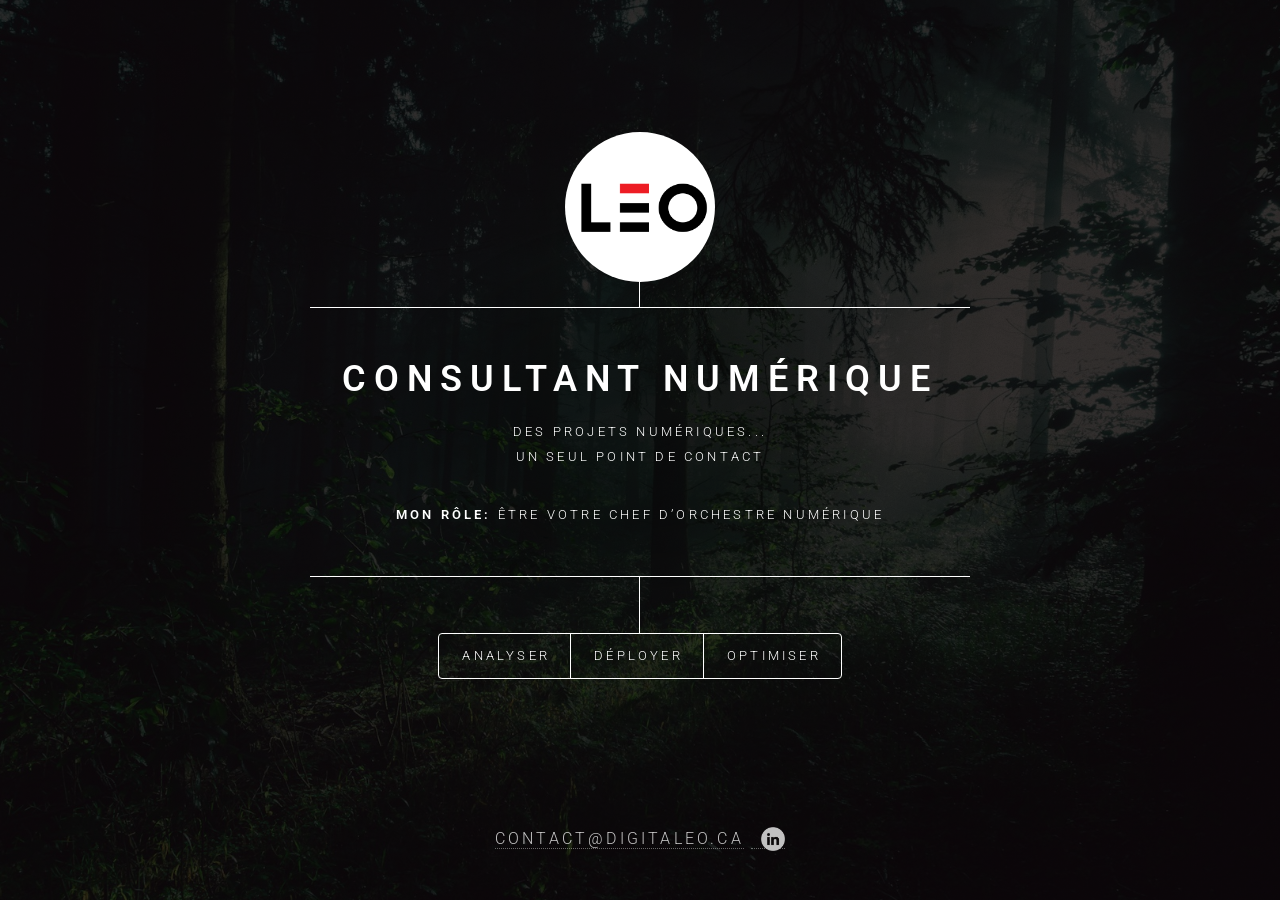
==== index.html @ b38f73e4 "éliminer sections commentées" ====
<!DOCTYPE HTML>
<!--
	Dimension by HTML5 UP
	html5up.net | @ajlkn
	Free for personal and commercial use under the CCA 3.0 license (html5up.net/license)
-->
<html>
	<head>
		<title>Consultant numérique</title>
		<meta charset="utf-8" />
		<meta name="viewport" content="width=device-width, initial-scale=1, user-scalable=no" />
		<link rel="stylesheet" href="assets/css/main.css" />
		<noscript><link rel="stylesheet" href="assets/css/noscript.css" /></noscript>
	</head>
	<body class="is-preload">

		<!-- Wrapper -->
			<div id="wrapper">

				<!-- Header -->
					<header id="header">
						<div class="logo" style="display: flex; justify-content: center; align-items: center;">
							<img src="images/leo4.png" alt="Logo" style="width: 150px; height: 150px; border-radius: 50%; object-fit: contain; background: white; display: block;" />
						</div>
						<div class="content">
							<div class="inner">
								<h1>Consultant numérique</h1>
								<p>Des projets numériques... <br>Un seul point de contact </p>
								<p><strong>Mon rôle:</strong> être votre chef d’orchestre numérique</p>
							</div>
						</div>
						<nav>
							<ul>
								<li><a href="#analyser">Analyser</a></li>
								<li><a href="#deployer">Déployer</a></li>
								<li><a href="#optimiser">Optimiser</a></li>
								
								
								<!--<li><a href="#elements">Elements</a></li>-->
							</ul>
						</nav>
					</header>

				<!-- Main -->
					<div id="main">

						<!-- Intro -->
							<article id="analyser">
								<h2 class="major">Analyser</h2>
								<span class="image main"><img src="images/analyser.jpg" alt="" /></span>
								<h3>Analyser en amont pour être optimal</h3>

									<p>Comprendre vos processus d’affaires, vos objectifs et vos besoins est essentiel. La meilleure solution n’est pas toujours la plus coûteuse ou la plus complexe. Parfois, une approche progressive et stratégique (par phase) est plus efficace, plus optimisée et plus rassurante. 
										<ul>
											<li>Analyser, identifier et comprendre vos besoins</li>
											<li>Rédiger vos processus d’affaires</li>
											<li>Produire un cahier des charges</li>
										</ul>
										<p><strong>En résumé:</strong> travailler en amont et vous accompagner tout au long du développement de votre projet numérique.</p>		
							</article>

						<!-- Work -->
							<article id="deployer">
								<h2 class="major">Déployer</h2>
								<span class="image main"><img src="images/deploy2.jpg" alt="" /></span>
								<h3>Implémenter et déployer pour mieux s'adapter</h3>
								<p>Chaque solution est sélectionnée selon vos besoins et votre budget. Vous restez toujours en contrôle et comprenez chaque étape
									<ul>
										<li>Tester</li>
										<li>Valider</li>
										<li>Implémenter</li>
										<li>Déployer</li>
									</ul>
									<p><strong>En résumé:</strong> aucune zone d’ombre et à la fin du mandat, tout est clair et maîtrisé.</p>
							</article>

						<!-- About -->
							<article id="optimiser">
								<h2 class="major">Optimiser</h2>
								<span class="image main"><img src="images/rouage2.jpg" alt="" /></span>
								<h3>Un suivi et une optimisation continue valent mieux qu’une refonte coûteuse plus tard</h3>
								<p>Pour tirer pleinement parti d’une transformation numérique, celle-ci doit être dynamique et en amélioration continue. Une erreur fréquente est de penser qu’une fois l’implémentation terminée, le travail est fini. En réalité, 80 % du travail est fait, mais les 20 % restants concernent le suivi et l’optimisation des processus.</p>
								<ul>
									<li>Surveiller et ajuster les KPI’S prédéfinis</li>
									<li>Optimiser selon les résultats obtenus</li>
									<li>Assurer une montée en compétence continue</li>
									<li>Maintenir une documentation évolutive et accessible</li>
								</ul>
								<p><strong>En résumé:</strong> optimisez continuellement et vous resterez à jour</p>
							</article>
					</div>

				<!-- Footer -->
					<footer id="footer">
						<p class="copyright">
							<a href="mailto:contact@digitaleo.ca">contact@digitaleo.ca</a>
							<a href="https://www.linkedin.com/in/leonardovenegas/" target="_blank">
								<img src="images/b&w-linkedin-logo.png" alt="LinkedIn" style="height: 24px; margin-left: 10px; vertical-align: middle;">
							</a>
						</p>
					</footer>

			</div>

		<!-- BG -->
			<div id="bg"></div>

		<!-- Scripts -->
			<script src="assets/js/jquery.min.js"></script>
			<script src="assets/js/browser.min.js"></script>
			<script src="assets/js/breakpoints.min.js"></script>
			<script src="assets/js/util.js"></script>
			<script src="assets/js/main.js"></script>

	</body>
</html>
---- assets/css/main.css ----
@import url(fontawesome-all.min.css);
@import url('https://fonts.googleapis.com/css?family=Roboto:300,400,500,700&display=swap');

/*
	Dimension by HTML5 UP
	html5up.net | @ajlkn
	Free for personal and commercial use under the CCA 3.0 license (html5up.net/license)
*/

html, body, div, span, applet, object,
iframe, h1, h2, h3, h4, h5, h6, p, blockquote,
pre, a, abbr, acronym, address, big, cite,
code, del, dfn, em, img, ins, kbd, q, s, samp,
small, strike, strong, sub, sup, tt, var, b,
u, i, center, dl, dt, dd, ol, ul, li, fieldset,
form, label, legend, table, caption, tbody,
tfoot, thead, tr, th, td, article, aside,
canvas, details, embed, figure, figcaption,
footer, header, hgroup, menu, nav, output, ruby,
section, summary, time, mark, audio, video {
	margin: 0;
	padding: 0;
	border: 0;
	font-size: 100%;
	font: inherit;
	vertical-align: baseline;}

article, aside, details, figcaption, figure,
footer, header, hgroup, menu, nav, section {
	display: block;}

body {
	line-height: 1;
}

ol, ul {
	list-style: none;
}

blockquote, q {
	quotes: none;
}

	blockquote:before, blockquote:after, q:before, q:after {
		content: '';
		content: none;
	}

table {
	border-collapse: collapse;
	border-spacing: 0;
}

body {
	-webkit-text-size-adjust: none;
}

mark {
	background-color: transparent;
	color: inherit;
}

input::-moz-focus-inner {
	border: 0;
	padding: 0;
}

input, select, textarea {
	-moz-appearance: none;
	-webkit-appearance: none;
	-ms-appearance: none;
	appearance: none;
}

/* Basic */

	@-ms-viewport {
		width: device-width;
	}

	@media screen and (max-width: 480px) {

		html, body {
			min-width: 320px;
		}

	}

	html {
		box-sizing: border-box;
	}

	*, *:before, *:after {
		box-sizing: inherit;
	}

	body {
		background: #1b1f22;
	}

		body.is-preload *, body.is-preload *:before, body.is-preload *:after {
			-moz-animation: none !important;
			-webkit-animation: none !important;
			-ms-animation: none !important;
			animation: none !important;
			-moz-transition: none !important;
			-webkit-transition: none !important;
			-ms-transition: none !important;
			transition: none !important;
		}

/* Type */

	html {
		font-size: 16pt;
	}

		@media screen and (max-width: 1680px) {

			html {
				font-size: 12pt;
			}

		}

		@media screen and (max-width: 736px) {

			html {
				font-size: 11pt;
			}

		}

		@media screen and (max-width: 360px) {

			html {
				font-size: 10pt;
			}

		}

	body, input, select, textarea {
		color: #ffffff;
		font-family: 'Roboto', Arial, sans-serif;
		font-weight: 300;
		font-size: 1rem;
		line-height: 1.65;
	}

	a {
		-moz-transition: color 0.2s ease-in-out, background-color 0.2s ease-in-out, border-bottom-color 0.2s ease-in-out;
		-webkit-transition: color 0.2s ease-in-out, background-color 0.2s ease-in-out, border-bottom-color 0.2s ease-in-out;
		-ms-transition: color 0.2s ease-in-out, background-color 0.2s ease-in-out, border-bottom-color 0.2s ease-in-out;
		transition: color 0.2s ease-in-out, background-color 0.2s ease-in-out, border-bottom-color 0.2s ease-in-out;
		border-bottom: dotted 1px rgba(255, 255, 255, 0.5);
		text-decoration: none;
		color: inherit;
	}

		a:hover {
			border-bottom-color: transparent;
		}

	strong, b {
		color: #ffffff;
		font-weight: 600;
	}

	em, i {
		font-style: italic;
	}

	p {
		margin: 0 0 2rem 0;
		font-size: 1rem;
	}

	h1, h2, h3, h4, h5, h6 {
		color: #ffffff;
		font-weight: 600;
		line-height: 1.5;
		margin: 0 0 1rem 0;
		text-transform: uppercase;
		letter-spacing: 0.2rem;
	}

		h1 a, h2 a, h3 a, h4 a, h5 a, h6 a {
			color: inherit;
			text-decoration: none;
		}

		h1.major, h2.major, h3.major, h4.major, h5.major, h6.major {
			width: -moz-max-content;
			width: -webkit-max-content;
			width: -ms-max-content;
			width: max-content;
			padding-bottom: 0.5rem;
			margin: 0 0 2rem 0;
		}

	h1 {
		font-size: 2.25rem;
		line-height: 1.3;
		letter-spacing: 0.5rem;
	}

	h2 {
		font-size: 1.5rem;
		line-height: 1.4;
		letter-spacing: 0.5rem;
	}

	h3 {
		font-size: 1.1rem;
		text-align: left;
		text-transform: none;
	}

	h4 {
		font-size: 0.8rem;
	}

	h5 {
		font-size: 0.7rem;
	}

	h6 {
		font-size: 0.6rem;
	}

	@media screen and (max-width: 736px) {

		h1 {
			font-size: 1.75rem;
			line-height: 1.4;
		}

		h2 {
			font-size: 1.25em;
			line-height: 1.5;
		}

	}

	sub {
		font-size: 0.8rem;
		position: relative;
		top: 0.5rem;
	}

	sup {
		font-size: 0.8rem;
		position: relative;
		top: -0.5rem;
	}

	blockquote {
		border-left: solid 4px #ffffff;
		font-style: italic;
		margin: 0 0 2rem 0;
		padding: 0.5rem 0 0.5rem 2rem;
	}

	code {
		background: rgba(255, 255, 255, 0.075);
		border-radius: 4px;
		font-family: "Courier New", monospace;
		font-size: 0.9rem;
		margin: 0 0.25rem;
		padding: 0.25rem 0.65rem;
	}

	pre {
		-webkit-overflow-scrolling: touch;
		font-family: "Courier New", monospace;
		font-size: 0.9rem;
		margin: 0 0 2rem 0;
	}

		pre code {
			display: block;
			line-height: 1.75;
			padding: 1rem 1.5rem;
			overflow-x: auto;
		}

	hr {
		border: 0;
		border-bottom: solid 1px #ffffff;
		margin: 2.75rem 0;
	}

	.align-left {
		text-align: left;
	}

	.align-center {
		text-align: center;
	}

	.align-right {
		text-align: right;
	}

/* Form */

	form {
		margin: 0 0 2rem 0;
	}

		form > :last-child {
			margin-bottom: 0;
		}

		form > .fields {
			display: -moz-flex;
			display: -webkit-flex;
			display: -ms-flex;
			display: flex;
			-moz-flex-wrap: wrap;
			-webkit-flex-wrap: wrap;
			-ms-flex-wrap: wrap;
			flex-wrap: wrap;
			width: calc(100% + 3rem);
			margin: -1.5rem 0 2rem -1.5rem;
		}

			form > .fields > .field {
				-moz-flex-grow: 0;
				-webkit-flex-grow: 0;
				-ms-flex-grow: 0;
				flex-grow: 0;
				-moz-flex-shrink: 0;
				-webkit-flex-shrink: 0;
				-ms-flex-shrink: 0;
				flex-shrink: 0;
				padding: 1.5rem 0 0 1.5rem;
				width: calc(100% - 1.5rem);
			}

				form > .fields > .field.half {
					width: calc(50% - 0.75rem);
				}

				form > .fields > .field.third {
					width: calc(100%/3 - 0.5rem);
				}

				form > .fields > .field.quarter {
					width: calc(25% - 0.375rem);
				}

		@media screen and (max-width: 480px) {

			form > .fields {
				width: calc(100% + 3rem);
				margin: -1.5rem 0 2rem -1.5rem;
			}

				form > .fields > .field {
					padding: 1.5rem 0 0 1.5rem;
					width: calc(100% - 1.5rem);
				}

					form > .fields > .field.half {
						width: calc(100% - 1.5rem);
					}

					form > .fields > .field.third {
						width: calc(100% - 1.5rem);
					}

					form > .fields > .field.quarter {
						width: calc(100% - 1.5rem);
					}

		}

	label {
		color: #ffffff;
		display: block;
		font-size: 0.8rem;
		font-weight: 300;
		letter-spacing: 0.2rem;
		line-height: 1.5;
		margin: 0 0 1rem 0;
		text-transform: uppercase;
	}

	input[type="text"],
	input[type="password"],
	input[type="email"],
	input[type="tel"],
	select,
	textarea {
		-moz-appearance: none;
		-webkit-appearance: none;
		-ms-appearance: none;
		appearance: none;
		-moz-transition: border-color 0.2s ease-in-out, box-shadow 0.2s ease-in-out, background-color 0.2s ease-in-out;
		-webkit-transition: border-color 0.2s ease-in-out, box-shadow 0.2s ease-in-out, background-color 0.2s ease-in-out;
		-ms-transition: border-color 0.2s ease-in-out, box-shadow 0.2s ease-in-out, background-color 0.2s ease-in-out;
		transition: border-color 0.2s ease-in-out, box-shadow 0.2s ease-in-out, background-color 0.2s ease-in-out;
		background-color: transparent;
		border-radius: 4px;
		border: solid 1px #ffffff;
		color: inherit;
		display: block;
		outline: 0;
		padding: 0 1rem;
		text-decoration: none;
		width: 100%;
	}

		input[type="text"]:invalid,
		input[type="password"]:invalid,
		input[type="email"]:invalid,
		input[type="tel"]:invalid,
		select:invalid,
		textarea:invalid {
			box-shadow: none;
		}

		input[type="text"]:focus,
		input[type="password"]:focus,
		input[type="email"]:focus,
		input[type="tel"]:focus,
		select:focus,
		textarea:focus {
			background: rgba(255, 255, 255, 0.075);
			border-color: #ffffff;
			box-shadow: 0 0 0 1px #ffffff;
		}

	select {
		background-image: url("data:image/svg+xml;charset=utf8,%3Csvg xmlns='http://www.w3.org/2000/svg' width='40' height='40' preserveAspectRatio='none' viewBox='0 0 40 40'%3E%3Cpath d='M9.4,12.3l10.4,10.4l10.4-10.4c0.2-0.2,0.5-0.4,0.9-0.4c0.3,0,0.6,0.1,0.9,0.4l3.3,3.3c0.2,0.2,0.4,0.5,0.4,0.9 c0,0.4-0.1,0.6-0.4,0.9L20.7,31.9c-0.2,0.2-0.5,0.4-0.9,0.4c-0.3,0-0.6-0.1-0.9-0.4L4.3,17.3c-0.2-0.2-0.4-0.5-0.4-0.9 c0-0.4,0.1-0.6,0.4-0.9l3.3-3.3c0.2-0.2,0.5-0.4,0.9-0.4S9.1,12.1,9.4,12.3z' fill='%23ffffff' /%3E%3C/svg%3E");
		background-size: 1.25rem;
		background-repeat: no-repeat;
		background-position: calc(100% - 1rem) center;
		height: 2.75rem;
		padding-right: 2.75rem;
		text-overflow: ellipsis;
	}

		select option {
			color: #ffffff;
			background: #1b1f22;
		}

		select:focus::-ms-value {
			background-color: transparent;
		}

		select::-ms-expand {
			display: none;
		}

	input[type="text"],
	input[type="password"],
	input[type="email"],
	select {
		height: 2.75rem;
	}

	textarea {
		padding: 0.75rem 1rem;
	}

	input[type="checkbox"],
	input[type="radio"] {
		-moz-appearance: none;
		-webkit-appearance: none;
		-ms-appearance: none;
		appearance: none;
		display: block;
		float: left;
		margin-right: -2rem;
		opacity: 0;
		width: 1rem;
		z-index: -1;
	}

		input[type="checkbox"] + label,
		input[type="radio"] + label {
			text-decoration: none;
			-moz-user-select: none;
			-webkit-user-select: none;
			-ms-user-select: none;
			user-select: none;
			color: #ffffff;
			cursor: pointer;
			display: inline-block;
			font-size: 0.8rem;
			font-weight: 300;
			margin: 0 0 0.5rem 0;
			padding-left: 2.65rem;
			padding-right: 0.75rem;
			position: relative;
		}

			input[type="checkbox"] + label:before,
			input[type="radio"] + label:before {
				-moz-osx-font-smoothing: grayscale;
				-webkit-font-smoothing: antialiased;
				display: inline-block;
				font-style: normal;
				font-variant: normal;
				text-rendering: auto;
				line-height: 1;
				text-transform: none !important;
				font-family: 'Font Awesome 5 Free';
				font-weight: 900;
			}

			input[type="checkbox"] + label:before,
			input[type="radio"] + label:before {
				-moz-transition: border-color 0.2s ease-in-out, box-shadow 0.2s ease-in-out, background-color 0.2s ease-in-out;
				-webkit-transition: border-color 0.2s ease-in-out, box-shadow 0.2s ease-in-out, background-color 0.2s ease-in-out;
				-ms-transition: border-color 0.2s ease-in-out, box-shadow 0.2s ease-in-out, background-color 0.2s ease-in-out;
				transition: border-color 0.2s ease-in-out, box-shadow 0.2s ease-in-out, background-color 0.2s ease-in-out;
				border-radius: 4px;
				border: solid 1px #ffffff;
				content: '';
				display: inline-block;
				height: 1.65rem;
				left: 0;
				line-height: 1.65rem;
				position: absolute;
				text-align: center;
				top: -0.15rem;
				width: 1.65rem;
			}

		input[type="checkbox"]:checked + label:before,
		input[type="radio"]:checked + label:before {
			background: #ffffff !important;
			border-color: #ffffff !important;
			color: #1b1f22;
			content: '\f00c';
		}

		input[type="checkbox"]:focus + label:before,
		input[type="radio"]:focus + label:before {
			background: rgba(255, 255, 255, 0.075);
			border-color: #ffffff;
			box-shadow: 0 0 0 1px #ffffff;
		}

	input[type="checkbox"] + label:before {
		border-radius: 4px;
	}

	input[type="radio"] + label:before {
		border-radius: 100%;
	}

	::-webkit-input-placeholder {
		color: rgba(255, 255, 255, 0.5) !important;
		opacity: 1.0;
	}

	:-moz-placeholder {
		color: rgba(255, 255, 255, 0.5) !important;
		opacity: 1.0;
	}

	::-moz-placeholder {
		color: rgba(255, 255, 255, 0.5) !important;
		opacity: 1.0;
	}

	:-ms-input-placeholder {
		color: rgba(255, 255, 255, 0.5) !important;
		opacity: 1.0;
	}

	.formerize-placeholder {
		color: rgba(255, 255, 255, 0.5) !important;
		opacity: 1.0;
	}

/* Box */

	.box {
		border-radius: 4px;
		border: solid 1px #ffffff;
		margin-bottom: 2rem;
		padding: 1.5em;
	}

		.box > :last-child,
		.box > :last-child > :last-child,
		.box > :last-child > :last-child > :last-child {
			margin-bottom: 0;
		}

		.box.alt {
			border: 0;
			border-radius: 0;
			padding: 0;
		}

/* Icon */

	.icon {
		text-decoration: none;
		border-bottom: none;
		position: relative;
	}

		.icon:before {
			-moz-osx-font-smoothing: grayscale;
			-webkit-font-smoothing: antialiased;
			display: inline-block;
			font-style: normal;
			font-variant: normal;
			text-rendering: auto;
			line-height: 1;
			text-transform: none !important;
			font-family: 'Font Awesome 5 Free';
			font-weight: 400;
		}

		.icon > .label {
			display: none;
		}

		.icon:before {
			line-height: inherit;
		}

		.icon.solid:before {
			font-weight: 900;
		}

		.icon.brands:before {
			font-family: 'Font Awesome 5 Brands';
		}

/* Image */

	.image {
		border-radius: 4px;
		border: 0;
		display: inline-block;
		position: relative;
	}

		.image:before {
			pointer-events: none;
			background-image: url("../../images/overlay.png");
			background-color: rgba(19, 21, 25, 0.5);
			border-radius: 4px;
			content: '';
			display: block;
			height: 100%;
			left: 0;
			opacity: 0.5;
			position: absolute;
			top: 0;
			width: 100%;
		}

		.image img {
			border-radius: 4px;
			display: block;
		}

		.image.left, .image.right {
			max-width: 40%;
		}

			.image.left img, .image.right img {
				width: 100%;
			}

		.image.left {
			float: left;
			padding: 0 1.5em 1em 0;
			top: 0.25em;
		}

		.image.right {
			float: right;
			padding: 0 0 1em 1.5em;
			top: 0.25em;
		}

		.image.fit {
			display: block;
			margin: 0 0 2rem 0;
			width: 100%;
		}

			.image.fit img {
				width: 100%;
			}

		.image.main {
			display: block;
			margin: 2.5rem 0;
			width: 100%;
		}

			.image.main img {
				width: 100%;
			}

		@media screen and (max-width: 736px) {

			.image.main {
				margin: 2rem 0;
			}

		}

		@media screen and (max-width: 480px) {

			.image.main {
				margin: 1.5rem 0;
			}

		}

/* List */

	ol {
		list-style: decimal;
		margin: 0 0 2rem 0;
		padding-left: 1.25em;
	}

		ol li {
			padding-left: 0.25em;
		}

	ul {
		list-style: disc;
		margin: 0 0 2rem 0;
		padding-left: 1em;
	}

		ul li {
			padding-left: 0.5em;
		}

		ul.alt {
			list-style: none;
			padding-left: 0;
		}

			ul.alt li {
				border-top: solid 1px #ffffff;
				padding: 0.5em 0;
			}

				ul.alt li:first-child {
					border-top: 0;
					padding-top: 0;
				}

	dl {
		margin: 0 0 2rem 0;
	}

		dl dt {
			display: block;
			font-weight: 600;
			margin: 0 0 1rem 0;
		}

		dl dd {
			margin-left: 2rem;
		}

/* Actions */

	ul.actions {
		display: -moz-flex;
		display: -webkit-flex;
		display: -ms-flex;
		display: flex;
		cursor: default;
		list-style: none;
		margin-left: -1rem;
		padding-left: 0;
	}

		ul.actions li {
			padding: 0 0 0 1rem;
			vertical-align: middle;
		}

		ul.actions.special {
			-moz-justify-content: center;
			-webkit-justify-content: center;
			-ms-justify-content: center;
			justify-content: center;
			width: 100%;
			margin-left: 0;
		}

			ul.actions.special li:first-child {
				padding-left: 0;
			}

		ul.actions.stacked {
			-moz-flex-direction: column;
			-webkit-flex-direction: column;
			-ms-flex-direction: column;
			flex-direction: column;
			margin-left: 0;
		}

			ul.actions.stacked li {
				padding: 1.3rem 0 0 0;
			}

				ul.actions.stacked li:first-child {
					padding-top: 0;
				}

		ul.actions.fit {
			width: calc(100% + 1rem);
		}

			ul.actions.fit li {
				-moz-flex-grow: 1;
				-webkit-flex-grow: 1;
				-ms-flex-grow: 1;
				flex-grow: 1;
				-moz-flex-shrink: 1;
				-webkit-flex-shrink: 1;
				-ms-flex-shrink: 1;
				flex-shrink: 1;
				width: 100%;
			}

				ul.actions.fit li > * {
					width: 100%;
				}

			ul.actions.fit.stacked {
				width: 100%;
			}

		@media screen and (max-width: 480px) {

			ul.actions:not(.fixed) {
				-moz-flex-direction: column;
				-webkit-flex-direction: column;
				-ms-flex-direction: column;
				flex-direction: column;
				margin-left: 0;
				width: 100% !important;
			}

				ul.actions:not(.fixed) li {
					-moz-flex-grow: 1;
					-webkit-flex-grow: 1;
					-ms-flex-grow: 1;
					flex-grow: 1;
					-moz-flex-shrink: 1;
					-webkit-flex-shrink: 1;
					-ms-flex-shrink: 1;
					flex-shrink: 1;
					padding: 1rem 0 0 0;
					text-align: center;
					width: 100%;
				}

					ul.actions:not(.fixed) li > * {
						width: 100%;
					}

					ul.actions:not(.fixed) li:first-child {
						padding-top: 0;
					}

					ul.actions:not(.fixed) li input[type="submit"],
					ul.actions:not(.fixed) li input[type="reset"],
					ul.actions:not(.fixed) li input[type="button"],
					ul.actions:not(.fixed) li button,
					ul.actions:not(.fixed) li .button {
						width: 100%;
					}

						ul.actions:not(.fixed) li input[type="submit"].icon:before,
						ul.actions:not(.fixed) li input[type="reset"].icon:before,
						ul.actions:not(.fixed) li input[type="button"].icon:before,
						ul.actions:not(.fixed) li button.icon:before,
						ul.actions:not(.fixed) li .button.icon:before {
							margin-left: -0.5em;
						}

		}

/* Icons */

	ul.icons {
		cursor: default;
		list-style: none;
		padding-left: 0;
	}

		ul.icons li {
			display: inline-block;
			padding: 0 0.75em 0 0;
		}

			ul.icons li:last-child {
				padding-right: 0;
			}

			ul.icons li a {
				border-radius: 100%;
				box-shadow: inset 0 0 0 1px #ffffff;
				display: inline-block;
				height: 2.25rem;
				line-height: 2.25rem;
				text-align: center;
				width: 2.25rem;
			}

				ul.icons li a:hover {
					background-color: rgba(255, 255, 255, 0.075);
				}

				ul.icons li a:active {
					background-color: rgba(255, 255, 255, 0.175);
				}

/* Table */

	.table-wrapper {
		-webkit-overflow-scrolling: touch;
		overflow-x: auto;
	}

	table {
		margin: 0 0 2rem 0;
		width: 100%;
	}

		table tbody tr {
			border: solid 1px #ffffff;
			border-left: 0;
			border-right: 0;
		}

			table tbody tr:nth-child(2n + 1) {
				background-color: rgba(255, 255, 255, 0.075);
			}

		table td {
			padding: 0.75em 0.75em;
		}

		table th {
			color: #ffffff;
			font-size: 0.9em;
			font-weight: 600;
			padding: 0 0.75em 0.75em 0.75em;
			text-align: left;
		}

		table thead {
			border-bottom: solid 2px #ffffff;
		}

		table tfoot {
			border-top: solid 2px #ffffff;
		}

		table.alt {
			border-collapse: separate;
		}

			table.alt tbody tr td {
				border: solid 1px #ffffff;
				border-left-width: 0;
				border-top-width: 0;
			}

				table.alt tbody tr td:first-child {
					border-left-width: 1px;
				}

			table.alt tbody tr:first-child td {
				border-top-width: 1px;
			}

			table.alt thead {
				border-bottom: 0;
			}

			table.alt tfoot {
				border-top: 0;
			}

/* Button */

	input[type="submit"],
	input[type="reset"],
	input[type="button"],
	button,
	.button {
		-moz-appearance: none;
		-webkit-appearance: none;
		-ms-appearance: none;
		appearance: none;
		-moz-transition: background-color 0.2s ease-in-out, color 0.2s ease-in-out;
		-webkit-transition: background-color 0.2s ease-in-out, color 0.2s ease-in-out;
		-ms-transition: background-color 0.2s ease-in-out, color 0.2s ease-in-out;
		transition: background-color 0.2s ease-in-out, color 0.2s ease-in-out;
		background-color: transparent;
		border-radius: 4px;
		border: 0;
		box-shadow: inset 0 0 0 1px #ffffff;
		color: #ffffff !important;
		cursor: pointer;
		display: inline-block;
		font-size: 0.8rem;
		font-weight: 300;
		height: 2.75rem;
		letter-spacing: 0.2rem;
		line-height: 2.75rem;
		outline: 0;
		padding: 0 1.25rem 0 1.35rem;
		text-align: center;
		text-decoration: none;
		text-transform: uppercase;
		white-space: nowrap;
	}

		input[type="submit"]:hover,
		input[type="reset"]:hover,
		input[type="button"]:hover,
		button:hover,
		.button:hover {
			background-color: rgba(255, 255, 255, 0.075);
		}

		input[type="submit"]:active,
		input[type="reset"]:active,
		input[type="button"]:active,
		button:active,
		.button:active {
			background-color: rgba(255, 255, 255, 0.175);
		}

		input[type="submit"].icon:before,
		input[type="reset"].icon:before,
		input[type="button"].icon:before,
		button.icon:before,
		.button.icon:before {
			margin-right: 0.5em;
		}

		input[type="submit"].fit,
		input[type="reset"].fit,
		input[type="button"].fit,
		button.fit,
		.button.fit {
			width: 100%;
		}

		input[type="submit"].small,
		input[type="reset"].small,
		input[type="button"].small,
		button.small,
		.button.small {
			font-size: 0.6rem;
			height: 2.0625rem;
			line-height: 2.0625rem;
		}

		input[type="submit"].primary,
		input[type="reset"].primary,
		input[type="button"].primary,
		button.primary,
		.button.primary {
			background-color: #ffffff;
			color: #1b1f22 !important;
			font-weight: 600;
		}

		input[type="submit"].disabled, input[type="submit"]:disabled,
		input[type="reset"].disabled,
		input[type="reset"]:disabled,
		input[type="button"].disabled,
		input[type="button"]:disabled,
		button.disabled,
		button:disabled,
		.button.disabled,
		.button:disabled {
			pointer-events: none;
			cursor: default;
			opacity: 0.25;
		}

	input[type="submit"],
	input[type="reset"],
	input[type="button"],
	button {
		line-height: calc(2.75rem - 2px);
	}

/* BG */

	#bg {
		-moz-transform: scale(1.0);
		-webkit-transform: scale(1.0);
		-ms-transform: scale(1.0);
		transform: scale(1.0);
		-webkit-backface-visibility: hidden;
		position: fixed;
		top: 0;
		left: 0;
		width: 100%;
		height: 100vh;
		z-index: 1;
	}

		#bg:before, #bg:after {
			content: '';
			display: block;
			position: absolute;
			top: 0;
			left: 0;
			width: 100%;
			height: 100%;
		}

		#bg:before {
			/* Test different black overlay opacities: */
			/* background-image: linear-gradient(to top, rgba(0,0,0,0.6), rgba(0,0,0,0.6)), url("../../images/overlay.png"); */
			/* background-image: linear-gradient(to top, rgba(0,0,0,0.7), rgba(0,0,0,0.7)), url("../../images/overlay.png"); */
			background-image: linear-gradient(to top, rgba(0,0,0,0.8), rgba(0,0,0,0.8)), url("../../images/overlay.png");
			background-size: auto,
 256px 256px;
			background-position: center,
 center;
			background-repeat: no-repeat,
 repeat;
			z-index: 2;
		}

		#bg:after {
			-moz-transform: scale(1.125);
			-webkit-transform: scale(1.125);
			-ms-transform: scale(1.125);
			transform: scale(1.125);
			-moz-transition: -moz-transform 0.325s ease-in-out, -moz-filter 0.325s ease-in-out;
			-webkit-transition: -webkit-transform 0.325s ease-in-out, -webkit-filter 0.325s ease-in-out;
			-ms-transition: -ms-transform 0.325s ease-in-out, -ms-filter 0.325s ease-in-out;
			transition: transform 0.325s ease-in-out, filter 0.325s ease-in-out;
			background-image: url("../../images/bg.jpg");
			background-position: center;
			background-size: cover;
			background-repeat: no-repeat;
			z-index: 1;
		}

		body.is-article-visible #bg:after {
			-moz-transform: scale(1.0825);
			-webkit-transform: scale(1.0825);
			-ms-transform: scale(1.0825);
			transform: scale(1.0825);
			-moz-filter: blur(0.2rem);
			-webkit-filter: blur(0.2rem);
			-ms-filter: blur(0.2rem);
			filter: blur(0.2rem);
		}

		body.is-preload #bg:before {
			background-color: #000000;
		}

/* Wrapper */

	#wrapper {
		display: -moz-flex;
		display: -webkit-flex;
		display: -ms-flex;
		display: flex;
		-moz-flex-direction: column;
		-webkit-flex-direction: column;
		-ms-flex-direction: column;
		flex-direction: column;
		-moz-align-items: center;
		-webkit-align-items: center;
		-ms-align-items: center;
		align-items: center;
		-moz-justify-content: space-between;
		-webkit-justify-content: space-between;
		-ms-justify-content: space-between;
		justify-content: space-between;
		position: relative;
		min-height: 100vh;
		width: 100%;
		padding: 4rem 2rem;
		z-index: 3;
	}

		#wrapper:before {
			content: '';
			display: block;
		}

		@media screen and (max-width: 1680px) {

			#wrapper {
				padding: 3rem 2rem;
			}

		}

		@media screen and (max-width: 736px) {

			#wrapper {
				padding: 2rem 1rem;
			}

		}

		@media screen and (max-width: 480px) {

			#wrapper {
				padding: 1rem;
			}

		}

/* Header */

	#header {
		display: -moz-flex;
		display: -webkit-flex;
		display: -ms-flex;
		display: flex;
		-moz-flex-direction: column;
		-webkit-flex-direction: column;
		-ms-flex-direction: column;
		flex-direction: column;
		-moz-align-items: center;
		-webkit-align-items: center;
		-ms-align-items: center;
		align-items: center;
		-moz-transition: -moz-transform 0.325s ease-in-out, -moz-filter 0.325s ease-in-out, opacity 0.325s ease-in-out;
		-webkit-transition: -webkit-transform 0.325s ease-in-out, -webkit-filter 0.325s ease-in-out, opacity 0.325s ease-in-out;
		-ms-transition: -ms-transform 0.325s ease-in-out, -ms-filter 0.325s ease-in-out, opacity 0.325s ease-in-out;
		transition: transform 0.325s ease-in-out, filter 0.325s ease-in-out, opacity 0.325s ease-in-out;
		background-image: -moz-radial-gradient(rgba(0, 0, 0, 0.25) 25%, rgba(0, 0, 0, 0) 55%);
		background-image: -webkit-radial-gradient(rgba(0, 0, 0, 0.25) 25%, rgba(0, 0, 0, 0) 55%);
		background-image: -ms-radial-gradient(rgba(0, 0, 0, 0.25) 25%, rgba(0, 0, 0, 0) 55%);
		background-image: radial-gradient(rgba(0, 0, 0, 0.25) 25%, rgba(0, 0, 0, 0) 55%);
		max-width: 100%;
		text-align: center;
	}

		#header > * {
			-moz-transition: opacity 0.325s ease-in-out;
			-webkit-transition: opacity 0.325s ease-in-out;
			-ms-transition: opacity 0.325s ease-in-out;
			transition: opacity 0.325s ease-in-out;
			position: relative;
			margin-top: 3.5rem;
		}

			#header > *:before {
				content: '';
				display: block;
				position: absolute;
				top: calc(-3.5rem - 1px);
				left: calc(50% - 1px);
				width: 1px;
				height: calc(3.5rem + 1px);
				background: #ffffff;
			}

		#header > :first-child {
			margin-top: 0;
		}

			#header > :first-child:before {
				display: none;
			}

		#header .logo {
			width: 5.5rem;
			height: 5.5rem;
			line-height: 5.5rem;
			border: solid 1px #ffffff;
			border-radius: 100%;
		}

			#header .logo .icon:before {
				font-size: 2rem;
			}

		#header .content {
			border-style: solid;
			border-color: #ffffff;
			border-top-width: 1px;
			border-bottom-width: 1px;
			max-width: 100%;
		}

			#header .content .inner {
				-moz-transition: max-height 0.75s ease, padding 0.75s ease, opacity 0.325s ease-in-out;
				-webkit-transition: max-height 0.75s ease, padding 0.75s ease, opacity 0.325s ease-in-out;
				-ms-transition: max-height 0.75s ease, padding 0.75s ease, opacity 0.325s ease-in-out;
				transition: max-height 0.75s ease, padding 0.75s ease, opacity 0.325s ease-in-out;
				-moz-transition-delay: 0.25s;
				-webkit-transition-delay: 0.25s;
				-ms-transition-delay: 0.25s;
				transition-delay: 0.25s;
				padding: 3rem 2rem;
				max-height: 40rem;
				overflow: hidden;
			}

				#header .content .inner > :last-child {
					margin-bottom: 0;
				}

			#header .content p {
				text-transform: uppercase;
				letter-spacing: 0.2rem;
				font-size: 0.8rem;
				line-height: 2;
			}

		#header nav ul {
			display: -moz-flex;
			display: -webkit-flex;
			display: -ms-flex;
			display: flex;
			margin-bottom: 0;
			list-style: none;
			padding-left: 0;
			border: solid 1px #ffffff;
			border-radius: 4px;
			justify-content: center;
			width: 100%;
		}

			#header nav ul li {
				padding-left: 0;
				border-left: solid 1px #ffffff;
				flex: 1 1 0;
				text-align: center;
			}

				#header nav ul li:first-child {
					border-left: 0;
				}

				#header nav ul li a {
					display: block;
					min-width: 7.5rem;
					height: 2.75rem;
					line-height: 2.75rem;
					padding: 0 1.25rem 0 1.45rem;
					text-transform: uppercase;
					letter-spacing: 0.2rem;
					font-size: 0.8rem;
					border-bottom: 0;
				}

					#header nav ul li a:hover {
						background-color: rgba(255, 255, 255, 0.075);
					}

					#header nav ul li a:active {
						background-color: rgba(255, 255, 255, 0.175);
					}

		#header nav.use-middle:after {
			content: '';
			display: block;
			position: absolute;
			top: 0;
			left: calc(50% - 1px);
			width: 1px;
			height: 100%;
			background: #ffffff;
		}

		#header nav.use-middle ul li.is-middle {
			border-left: 0;
		}

		body.is-article-visible #header {
			-moz-transform: scale(0.95);
			-webkit-transform: scale(0.95);
			-ms-transform: scale(0.95);
			transform: scale(0.95);
			-moz-filter: blur(0.1rem);
			-webkit-filter: blur(0.1rem);
			-ms-filter: blur(0.1rem);
			filter: blur(0.1rem);
			opacity: 0;
		}

		body.is-preload #header {
			-moz-filter: blur(0.125rem);
			-webkit-filter: blur(0.125rem);
			-ms-filter: blur(0.125rem);
			filter: blur(0.125rem);
		}

			body.is-preload #header > * {
				opacity: 0;
			}

			body.is-preload #header .content .inner {
				max-height: 0;
				padding-top: 0;
				padding-bottom: 0;
				opacity: 0;
			}

		@media screen and (max-width: 980px) {

			#header .content p br {
				display: none;
			}

		}

		@media screen and (max-width: 736px) {

			#header > * {
				margin-top: 2rem;
			}

				#header > *:before {
					top: calc(-2rem - 1px);
					height: calc(2rem + 1px);
				}

			#header .logo {
				width: 4.75rem;
				height: 4.75rem;
				line-height: 4.75rem;
			}

				#header .logo .icon:before {
					font-size: 1.75rem;
				}

			#header .content .inner {
				padding: 2.5rem 1rem;
			}

			#header .content p {
				line-height: 1.875;
			}

		}

		@media screen and (max-width: 480px) {

			#header {
				padding: 1.5rem 0;
			}

				#header .content .inner {
					padding: 2.5rem 0;
				}

				#header nav ul {
					-moz-flex-direction: column;
					-webkit-flex-direction: column;
					-ms-flex-direction: column;
					flex-direction: column;
					min-width: 10rem;
					max-width: 100%;
				}

					#header nav ul li {
						border-left: 0;
						border-top: solid 1px #ffffff;
					}

						#header nav ul li:first-child {
							border-top: 0;
						}

						#header nav ul li a {
							height: 3rem;
							line-height: 3rem;
							min-width: 0;
							width: 100%;
						}

				#header nav.use-middle:after {
					display: none;
				}

		}

/* Main */

	#main {
		-moz-flex-grow: 1;
		-webkit-flex-grow: 1;
		-ms-flex-grow: 1;
		flex-grow: 1;
		-moz-flex-shrink: 1;
		-webkit-flex-shrink: 1;
		-ms-flex-shrink: 1;
		flex-shrink: 1;
		display: -moz-flex;
		display: -webkit-flex;
		display: -ms-flex;
		display: flex;
		-moz-align-items: center;
		-webkit-align-items: center;
		-ms-align-items: center;
		align-items: center;
		-moz-justify-content: center;
		-webkit-justify-content: center;
		-ms-justify-content: center;
		justify-content: center;
		-moz-flex-direction: column;
		-webkit-flex-direction: column;
		-ms-flex-direction: column;
		flex-direction: column;
		position: relative;
		max-width: 100%;
		z-index: 3;
	}

		#main article {
			-moz-transform: translateY(0.25rem);
			-webkit-transform: translateY(0.25rem);
			-ms-transform: translateY(0.25rem);
			transform: translateY(0.25rem);
			-moz-transition: opacity 0.325s ease-in-out, -moz-transform 0.325s ease-in-out;
			-webkit-transition: opacity 0.325s ease-in-out, -webkit-transform 0.325s ease-in-out;
			-ms-transition: opacity 0.325s ease-in-out, -ms-transform 0.325s ease-in-out;
			transition: opacity 0.325s ease-in-out, transform 0.325s ease-in-out;
			padding: 4.5rem 2.5rem 1.5rem 2.5rem ;
			position: relative;
			width: 40rem;
			max-width: 100%;
			background-color: rgba(27, 31, 34, 0.85);
			border-radius: 4px;
			opacity: 0;
		}

			#main article.active {
				-moz-transform: translateY(0);
				-webkit-transform: translateY(0);
				-ms-transform: translateY(0);
				transform: translateY(0);
				opacity: 1;
			}

			#main article .close {
				display: block;
				position: absolute;
				top: 0;
				right: 0;
				width: 4rem;
				height: 4rem;
				cursor: pointer;
				text-indent: 4rem;
				overflow: hidden;
				white-space: nowrap;
			}

				#main article .close:before {
					-moz-transition: background-color 0.2s ease-in-out;
					-webkit-transition: background-color 0.2s ease-in-out;
					-ms-transition: background-color 0.2s ease-in-out;
					transition: background-color 0.2s ease-in-out;
					content: '';
					display: block;
					position: absolute;
					top: 0.75rem;
					left: 0.75rem;
					width: 2.5rem;
					height: 2.5rem;
					border-radius: 100%;
					background-position: center;
					background-image: url("data:image/svg+xml;charset=utf8,%3Csvg xmlns='http://www.w3.org/2000/svg' xmlns:xlink='http://www.w3.org/1999/xlink' width='20px' height='20px' viewBox='0 0 20 20' zoomAndPan='disable'%3E%3Cstyle%3Eline %7B stroke: %23ffffff%3B stroke-width: 1%3B %7D%3C/style%3E%3Cline x1='2' y1='2' x2='18' y2='18' /%3E%3Cline x1='18' y1='2' x2='2' y2='18' /%3E%3C/svg%3E");
					background-size: 20px 20px;
					background-repeat: no-repeat;
				}

				#main article .close:hover:before {
					background-color: rgba(255, 255, 255, 0.075);
				}

				#main article .close:active:before {
					background-color: rgba(255, 255, 255, 0.175);
				}

		@media screen and (max-width: 736px) {

			#main article {
				padding: 3.5rem 2rem 0.5rem 2rem ;
			}

				#main article .close:before {
					top: 0.875rem;
					left: 0.875rem;
					width: 2.25rem;
					height: 2.25rem;
					background-size: 14px 14px;
				}

		}

		@media screen and (max-width: 480px) {

			#main article {
				padding: 3rem 1.5rem 0.5rem 1.5rem ;
			}

		}

/* Footer */

	#footer {
		-moz-transition: -moz-transform 0.325s ease-in-out, -moz-filter 0.325s ease-in-out, opacity 0.325s ease-in-out;
		-webkit-transition: -webkit-transform 0.325s ease-in-out, -webkit-filter 0.325s ease-in-out, opacity 0.325s ease-in-out;
		-ms-transition: -ms-transform 0.325s ease-in-out, -ms-filter 0.325s ease-in-out, opacity 0.325s ease-in-out;
		transition: transform 0.325s ease-in-out, filter 0.325s ease-in-out, opacity 0.325s ease-in-out;
		width: 100%;
		max-width: 100%;
		margin-top: 2rem;
		text-align: center;
	}

		#footer .copyright {
			letter-spacing: 0.2rem;
			font-size: 1rem;
			opacity: 0.75;
			margin-bottom: 0;
			text-transform: uppercase;
		}

		body.is-article-visible #footer {
			-moz-transform: scale(0.95);
			-webkit-transform: scale(0.95);
			-ms-transform: scale(0.95);
			transform: scale(0.95);
			-moz-filter: blur(0.1rem);
			-webkit-filter: blur(0.1rem);
			-ms-filter: blur(0.1rem);
			filter: blur(0.1rem);
			opacity: 0;
		}

		body.is-preload #footer {
			opacity: 0;
		}

.logo-white {
  color: #fff;
}
---- assets/css/noscript.css ----
/*
	Dimension by HTML5 UP
	html5up.net | @ajlkn
	Free for personal and commercial use under the CCA 3.0 license (html5up.net/license)
*/

/* BG */

	body.is-preload #bg:before {
		background-color: transparent;
	}

/* Header */

	body.is-preload #header {
		-moz-filter: none;
		-webkit-filter: none;
		-ms-filter: none;
		filter: none;
	}

		body.is-preload #header > * {
			opacity: 1;
		}

		body.is-preload #header .content .inner {
			max-height: none;
			padding: 3rem 2rem;
			opacity: 1;
		}

/* Main */

	#main article {
		opacity: 1;
		margin: 4rem 0 0 0;
	}
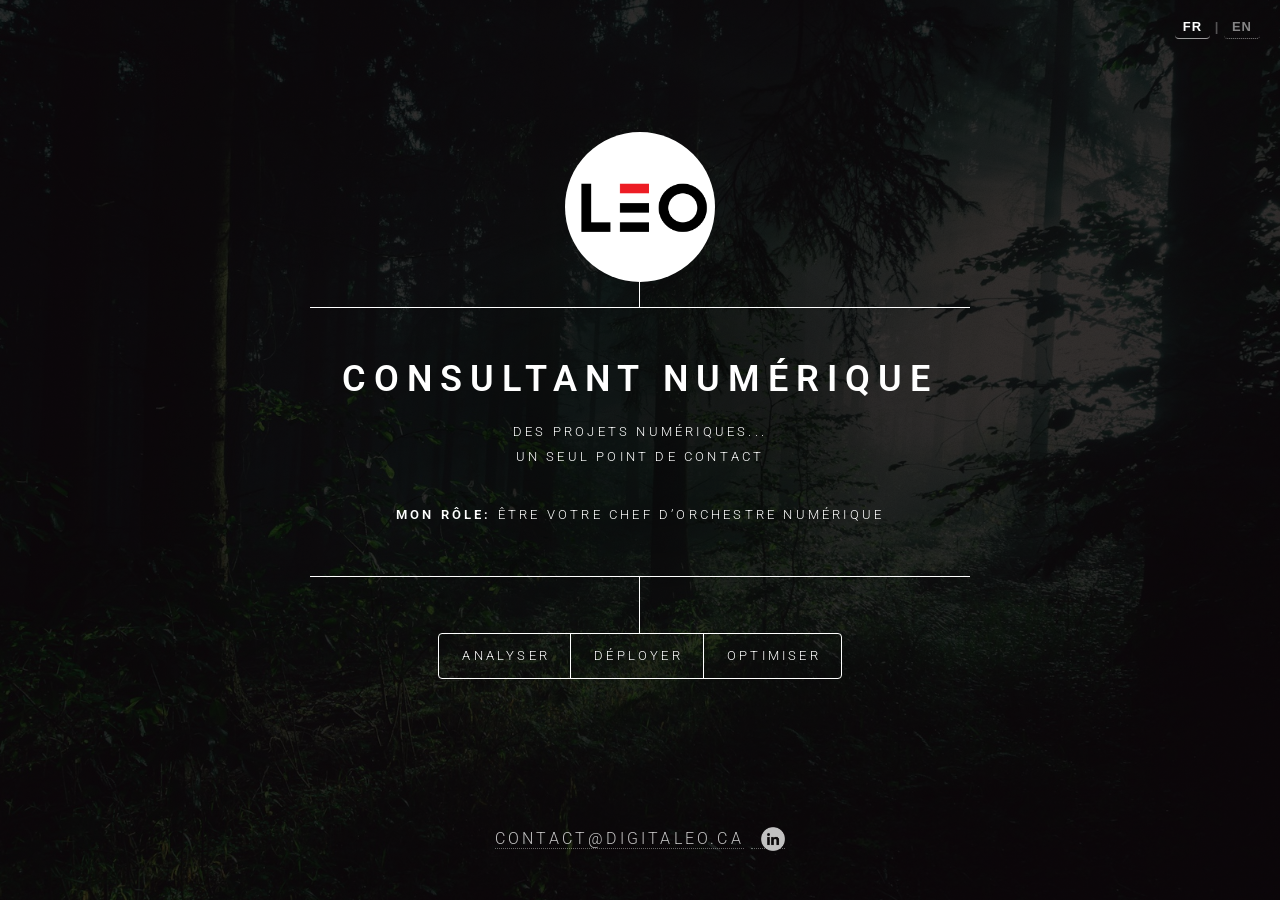
==== commit 37ba83f0: "Ajouter version anglaise et switcher de langue FR/EN Co-Authored-By: Claude Sonnet 4.6 <noreply@anth" ====
--- a/index.html
+++ b/index.html
@@ -1,9 +1,4 @@
 <!DOCTYPE HTML>
-<!--
-	Dimension by HTML5 UP
-	html5up.net | @ajlkn
-	Free for personal and commercial use under the CCA 3.0 license (html5up.net/license)
--->
 <html>
 	<head>
 		<title>Consultant numérique</title>
@@ -11,8 +6,43 @@
 		<meta name="viewport" content="width=device-width, initial-scale=1, user-scalable=no" />
 		<link rel="stylesheet" href="assets/css/main.css" />
 		<noscript><link rel="stylesheet" href="assets/css/noscript.css" /></noscript>
+	<style>
+		.lang-switcher {
+			position: fixed;
+			top: 16px;
+			right: 20px;
+			z-index: 9999;
+			font-family: sans-serif;
+			font-size: 13px;
+			font-weight: 600;
+			letter-spacing: 1px;
+		}
+		.lang-switcher a {
+			color: rgba(255,255,255,0.5);
+			text-decoration: none;
+			padding: 4px 8px;
+			border-radius: 4px;
+			transition: color 0.2s;
+		}
+		.lang-switcher a:hover {
+			color: #fff;
+		}
+		.lang-switcher .active {
+			color: #fff;
+			border-bottom: 1px solid rgba(255,255,255,0.6);
+		}
+		.lang-switcher span {
+			color: rgba(255,255,255,0.3);
+		}
+	</style>
 	</head>
 	<body class="is-preload">
+
+		<div class="lang-switcher">
+			<a href="index.html" class="active">FR</a>
+			<span>|</span>
+			<a href="index-en.html">EN</a>
+		</div>
 
 		<!-- Wrapper -->
 			<div id="wrapper">
@@ -111,6 +141,14 @@
 			<script src="assets/js/breakpoints.min.js"></script>
 			<script src="assets/js/util.js"></script>
 			<script src="assets/js/main.js"></script>
+		<script>
+			var switcher = document.querySelector('.lang-switcher');
+			document.querySelectorAll('#main article').forEach(function(article) {
+				new MutationObserver(function() {
+					switcher.style.display = article.classList.contains('active') ? 'none' : '';
+				}).observe(article, { attributes: true, attributeFilter: ['class'] });
+			});
+		</script>
 
 	</body>
 </html>
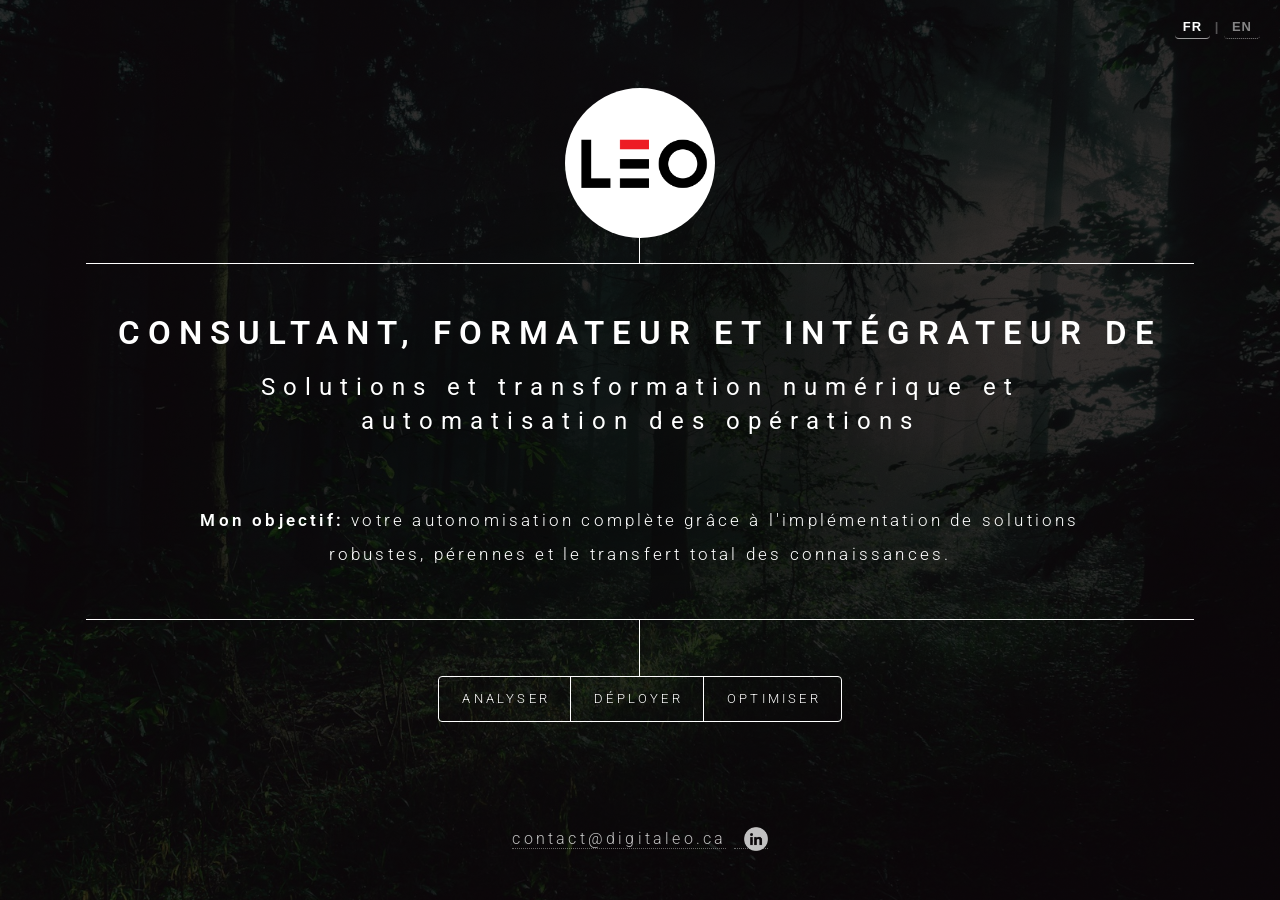
==== commit db602601: "Accueil FR/EN : nouveaux titres, phrase d'objectif, effets de survol et animation des lignes - h1 « " ====
--- a/index.html
+++ b/index.html
@@ -1,12 +1,63 @@
 <!DOCTYPE HTML>
 <html>
 	<head>
-		<title>Consultant numérique</title>
+		<title>Consultant, formateur et intégrateur en transformation numérique et en automatisation des opérations</title>
 		<meta charset="utf-8" />
 		<meta name="viewport" content="width=device-width, initial-scale=1, user-scalable=no" />
 		<link rel="stylesheet" href="assets/css/main.css" />
 		<noscript><link rel="stylesheet" href="assets/css/noscript.css" /></noscript>
 	<style>
+		/* Grand titre : 3 px plus petit que la taille du thème */
+		#header h1 { font-size: calc(2.25rem - 3px); }
+		@media screen and (max-width: 736px) { #header h1 { font-size: calc(1.75rem - 3px); } }
+		/* Sous-titre de l'en-tête en minuscules */
+		#header .content h2 { text-transform: none; font-weight: 400; }
+		/* Phrase « Mon objectif » en casse normale */
+		#header .content p.objectif, #header .content p.objectif strong { text-transform: none; }
+		#header .content p.objectif { font-size: calc(0.8rem + 4px); padding-top: 50px; }
+		/* Boutons Analyser / Déployer / Optimiser : fond blanc, texte gras au rouge du logo au survol */
+		#header nav ul li a { transition: color 0.2s ease-in-out, background-color 0.2s ease-in-out; }
+		#header nav ul li a:hover { color: #ED1C24; background-color: #ffffff; font-weight: 700; }
+		#header nav ul { overflow: hidden; } /* garde le fond blanc dans le cadre arrondi */
+		/* Courriel en minuscules */
+		a[href^="mailto:"] { text-transform: none; }
+		/* Courriel : texte gras au rouge du logo au survol (sans fond) */
+		#footer a[href^="mailto:"] { transition: color 0.2s ease-in-out, opacity 0.2s ease-in-out; }
+		#footer a[href^="mailto:"]:hover { color: #ED1C24; font-weight: 700; border-bottom-color: transparent; opacity: 1; }
+		/* Transparence du bas de page appliquée à chaque élément, pour que le survol garde ses vraies couleurs */
+		#footer .copyright { opacity: 1; }
+		#footer .copyright > a { opacity: 0.75; }
+		/* Logo LinkedIn : petit zoom au survol */
+		#footer a[href*="linkedin"] img { transition: transform 0.2s ease-in-out; }
+		#footer a[href*="linkedin"]:hover img { transform: scale(1.2); }
+		/* Animation d'ouverture : les lignes de l'en-tête se construisent
+		   1. trait vertical logo -> texte, 2. lignes horizontales du centre vers les bords,
+		   3. trait vertical texte -> boutons. Démarre quand le thème retire "is-preload". */
+		@keyframes leo-trait-vertical { from { transform: scaleY(0); } to { transform: scaleY(1); } }
+		@keyframes leo-lignes-horizontales { from { background-size: 0% 1px, 0% 1px; } to { background-size: 100% 1px, 100% 1px; } }
+		#header > *:before { transform-origin: top center; }
+		/* Les bordures du bloc texte sont redessinées en fond pour pouvoir les animer */
+		#header .content {
+			border-color: transparent;
+			background-image: linear-gradient(#ffffff, #ffffff), linear-gradient(#ffffff, #ffffff);
+			background-repeat: no-repeat;
+			background-position: center top, center bottom;
+			background-size: 100% 1px, 100% 1px;
+			background-origin: border-box;
+			background-clip: border-box;
+		}
+		body.is-preload #header .content:before,
+		body.is-preload #header nav:before { transform: scaleY(0); }
+		body.is-preload #header .content { background-size: 0% 1px, 0% 1px; }
+		body:not(.is-preload) #header .content:before { animation: leo-trait-vertical 0.35s ease-out 0.3s both; }
+		body:not(.is-preload) #header .content { animation: leo-lignes-horizontales 0.6s ease-out 0.65s both; }
+		body:not(.is-preload) #header nav:before { animation: leo-trait-vertical 0.35s ease-out 1.25s both; }
+		@media (prefers-reduced-motion: reduce) {
+			body:not(.is-preload) #header .content:before,
+			body:not(.is-preload) #header .content,
+			body:not(.is-preload) #header nav:before { animation: none; }
+		}
+
 		.lang-switcher {
 			position: fixed;
 			top: 16px;
@@ -54,9 +105,9 @@
 						</div>
 						<div class="content">
 							<div class="inner">
-								<h1>Consultant numérique</h1>
-								<p>Des projets numériques... <br>Un seul point de contact </p>
-								<p><strong>Mon rôle:</strong> être votre chef d’orchestre numérique</p>
+								<h1>Consultant, formateur et intégrateur de</h1>
+								<h2>Solutions et transformation numérique et<br>automatisation des opérations</h2>
+								<p class="objectif"><strong>Mon objectif:</strong> votre autonomisation complète grâce à l'implémentation de solutions<br>robustes, pérennes et le transfert total des connaissances.</p>
 							</div>
 						</div>
 						<nav>
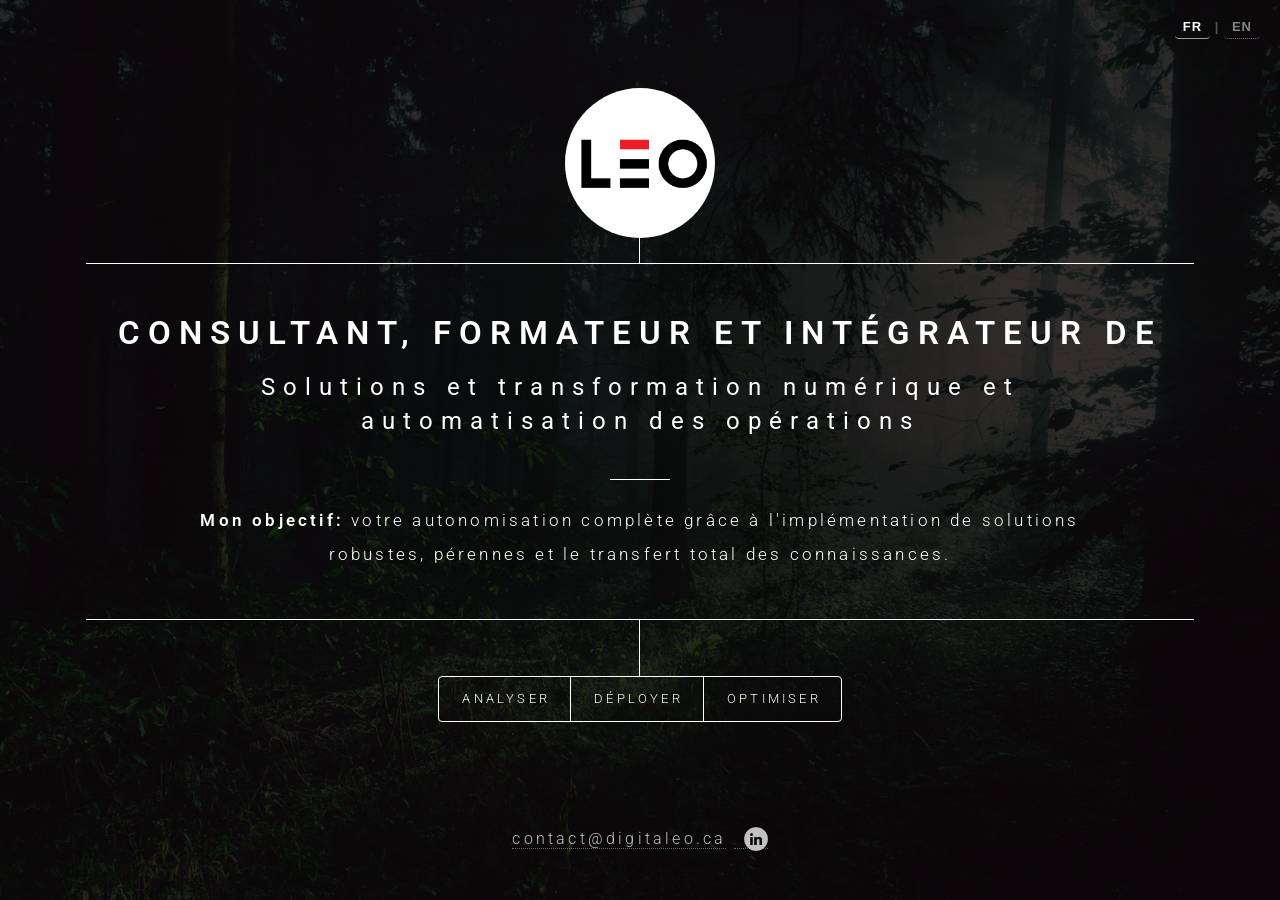
==== commit 05865ba2: "Accueil FR/EN : petite ligne de séparation animée sous le sous-titre Ligne blanche de 60 px entre le" ====
--- a/index.html
+++ b/index.html
@@ -15,6 +15,15 @@
 		/* Phrase « Mon objectif » en casse normale */
 		#header .content p.objectif, #header .content p.objectif strong { text-transform: none; }
 		#header .content p.objectif { font-size: calc(0.8rem + 4px); padding-top: 50px; }
+		/* Petite ligne de séparation entre le sous-titre et « Mon objectif » */
+		#header .content p.objectif { position: relative; }
+		#header .content p.objectif::before { content: ''; position: absolute; top: 25px; left: 50%; width: 60px; height: 1px; background: #ffffff; transform: translateX(-50%); }
+		/* Elle se trace de gauche à droite au chargement */
+		@keyframes leo-separateur { from { transform: translateX(-50%) scaleX(0); } to { transform: translateX(-50%) scaleX(1); } }
+		#header .content p.objectif::before { transform-origin: left center; }
+		body.is-preload #header .content p.objectif::before { transform: translateX(-50%) scaleX(0); }
+		body:not(.is-preload) #header .content p.objectif::before { animation: leo-separateur 0.5s ease-out 1s both; }
+		@media (prefers-reduced-motion: reduce) { body:not(.is-preload) #header .content p.objectif::before { animation: none; } }
 		/* Boutons Analyser / Déployer / Optimiser : fond blanc, texte gras au rouge du logo au survol */
 		#header nav ul li a { transition: color 0.2s ease-in-out, background-color 0.2s ease-in-out; }
 		#header nav ul li a:hover { color: #ED1C24; background-color: #ffffff; font-weight: 700; }
